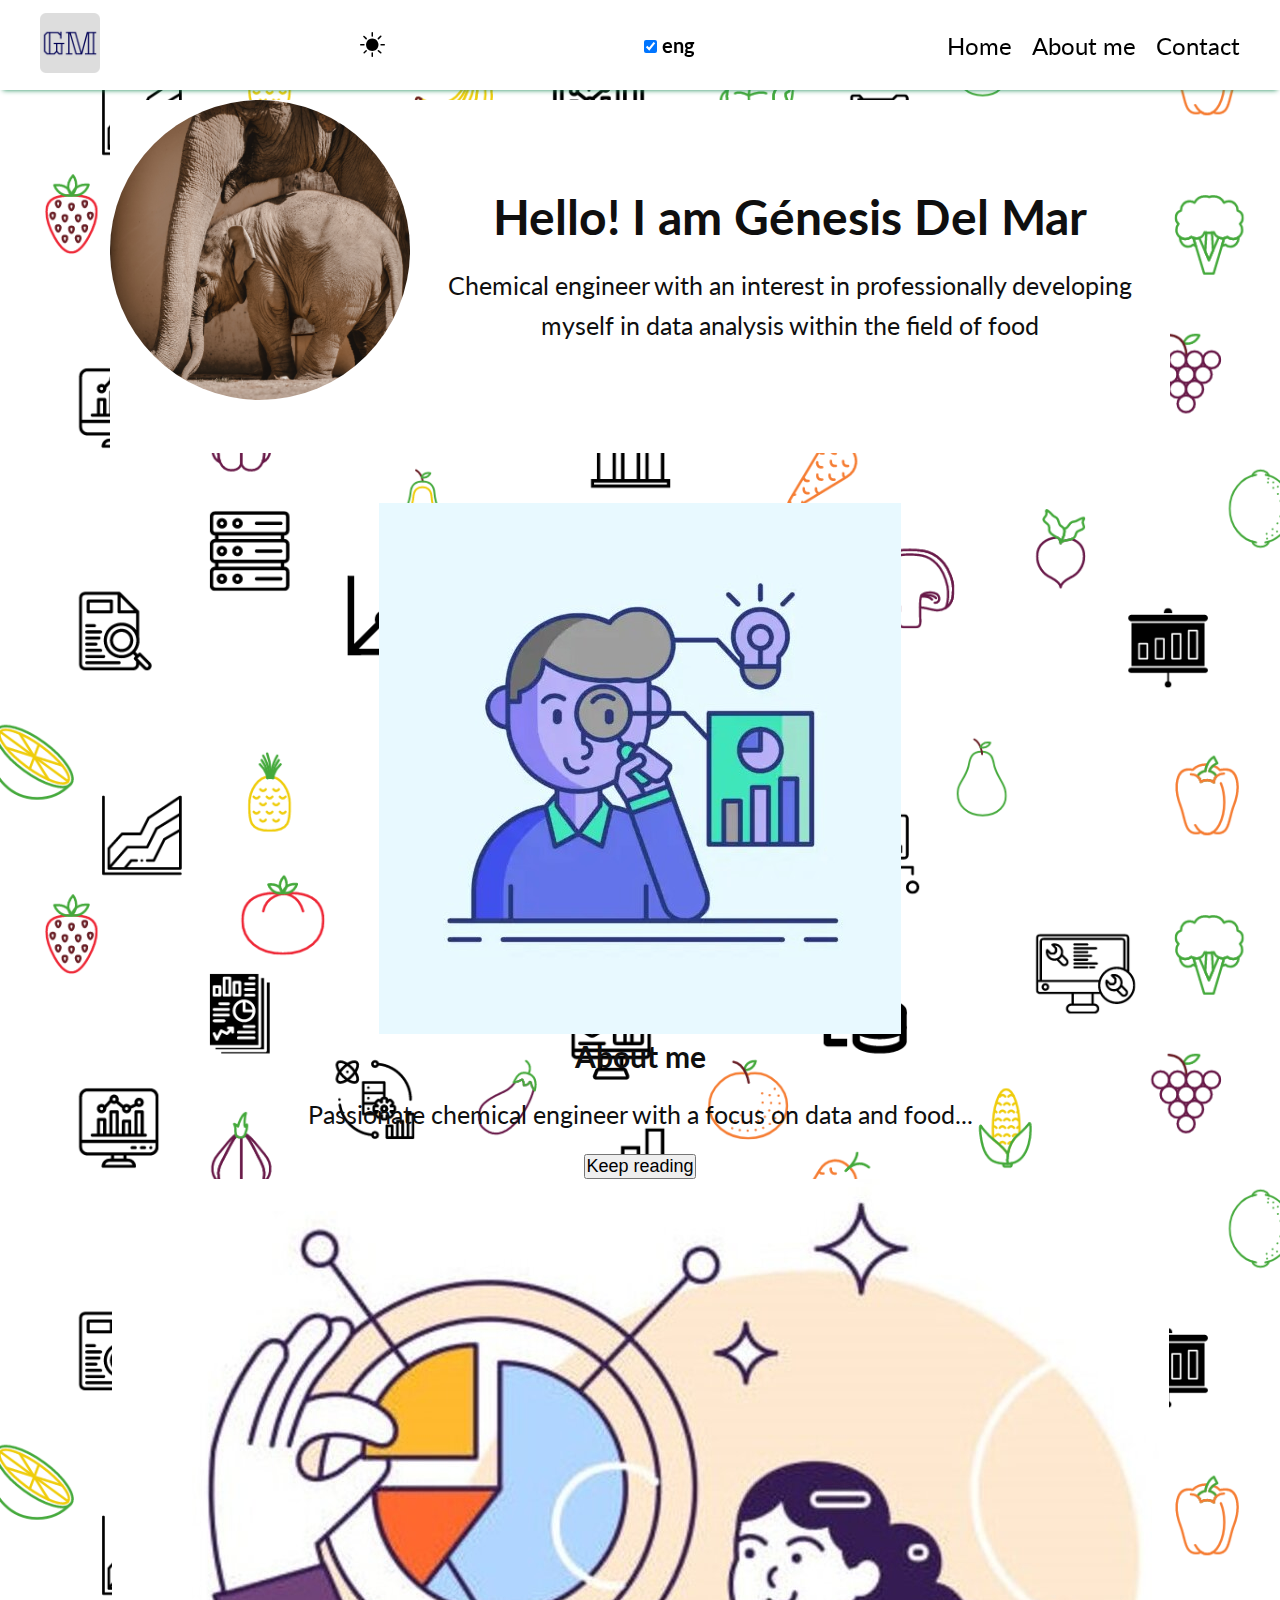
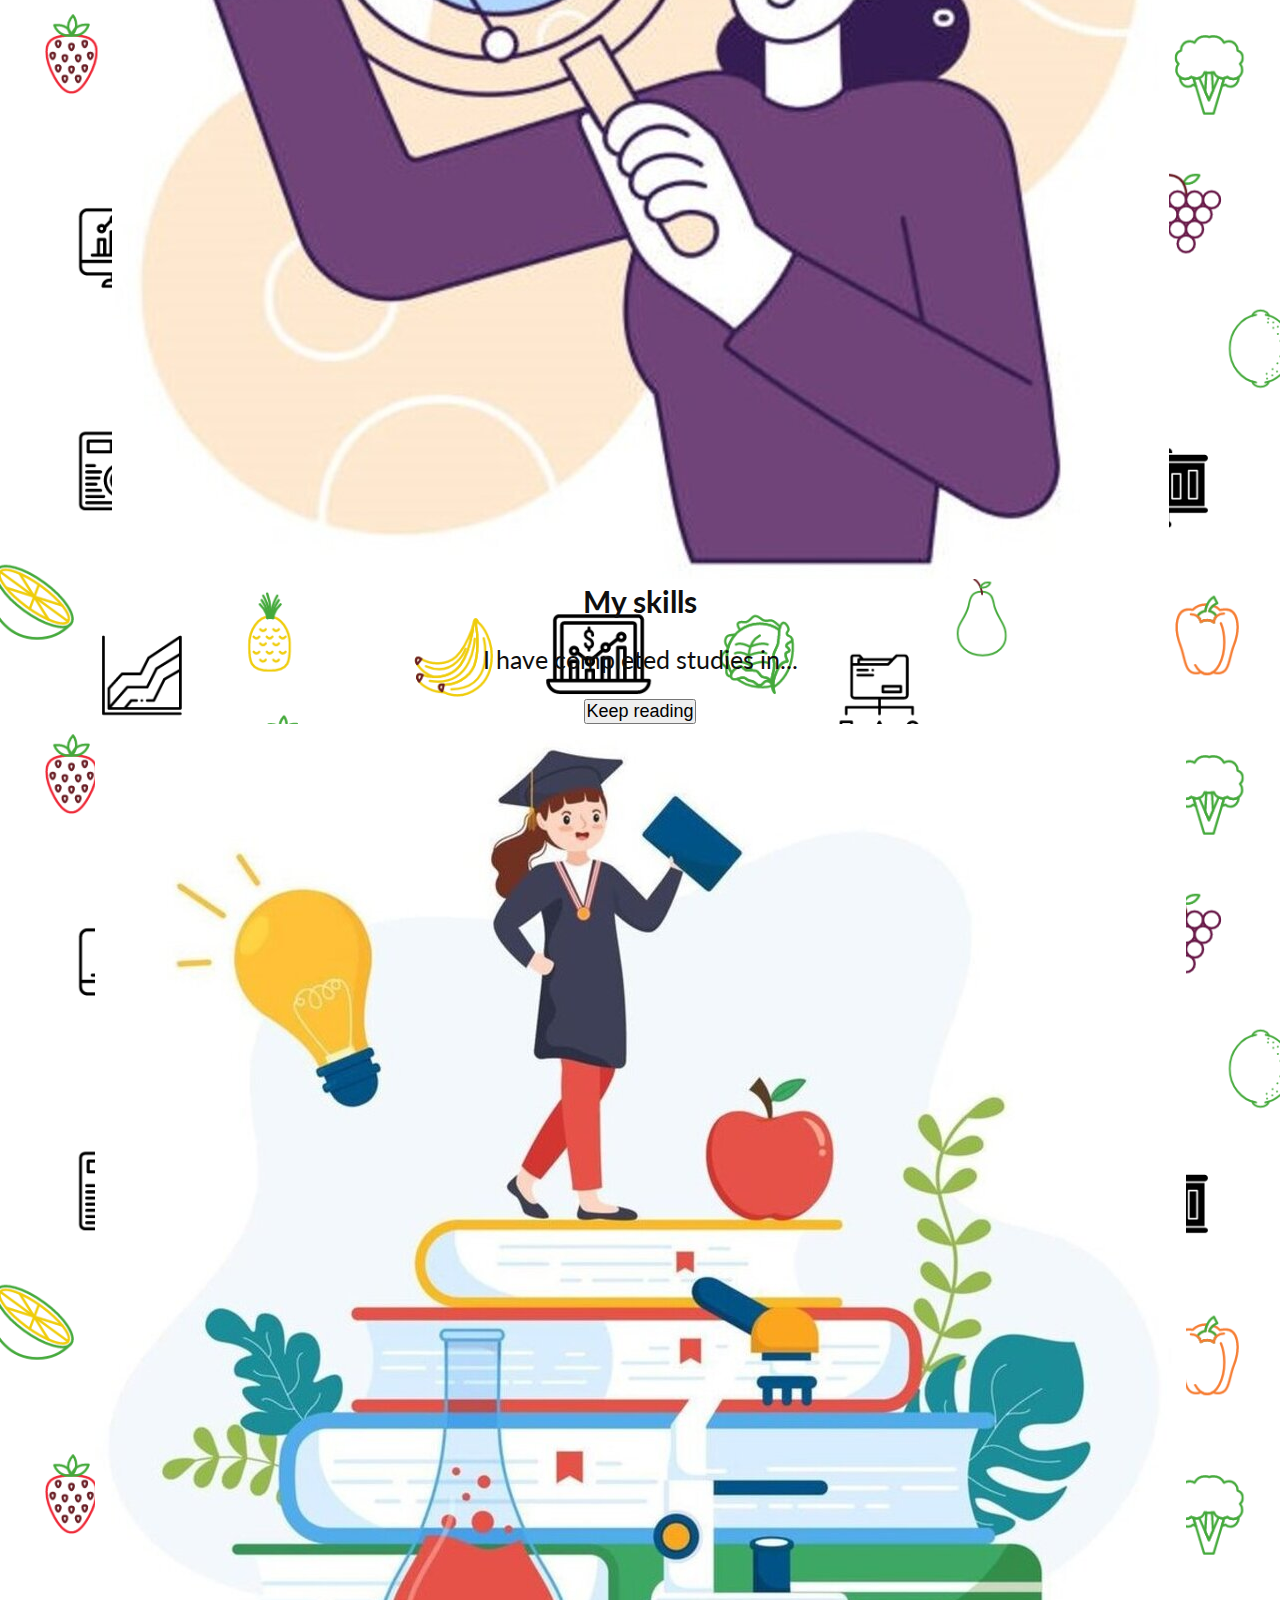
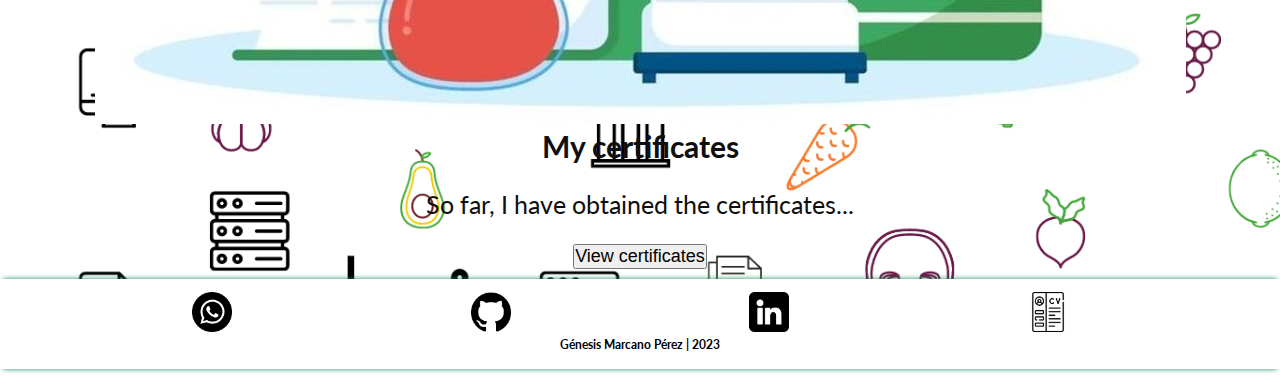
==== eng/index.html @ d4d33fe5 "first commit" ====
<!DOCTYPE html>
<html lang="eng">

<head>
    <meta charset="UTF-8">
    <meta http-equiv="X-UA-Compatible" content="IE=edge">
    <meta name="viewport" content="width=device-width, initial-scale=1.0">
    <title>Genesis Marcano</title>
    <link rel="shorcut icon" href="../img/ico-logo-gene.ico">
    <link rel="stylesheet" href="../css/styles.css">
    <link href="https://cdn.jsdelivr.net/npm/bootstrap@5.3.1/dist/css/bootstrap.min.css" rel="stylesheet"
        integrity="sha384-4bw+/aepP/YC94hEpVNVgiZdgIC5+VKNBQNGCHeKRQN+PtmoHDEXuppvnDJzQIu9" crossorigin="anonymous">
</head>

<body class="normal" data-bs-theme="light">

    <header>

        <a href="#home" aria-label="Go to the home section"><img src="../img/ico-logo-gene.png" alt="logo-gene"
                id="logo-header"></a>

        <button id="mode-btn">
            <i class="bi bi-moon-stars-fill" id="dark-mode"></i>
            <i class="bi bi-brightness-high-fill" id="light-mode"></i>
        </button>

        <div class="form-check form-switch" id="lang">
            <input id="lang-btn" name="lang-btn" class="form-check-input" type="checkbox" role="switch" checked>
            <label class="form-check-label lang-label" for="lang-btn">eng</label>
        </div>

        <button id="menu-btn">
            <i class="bi bi-list" id="open-menu"></i>
            <i class="bi bi-x" id="close-menu"></i>
        </button>

        <nav>
            <ul id="header-menu">
                <li class="header-list"><a href="#home">Home</a></li>
                <li class="header-list"><a href="#about-me">About me</a></li>
                <li class="header-list"><a href="#contact">Contact</a></li>
            </ul>
        </nav>

    </header>

    <main>

        <section id="home">
            <img src="../img/foto-perfil.jpg" alt="foto-perfil" id="profile-picture">
            <article class="content">
                <h1 class="h1-media">Hello! I am Génesis Del Mar</h1>
                <p>Chemical engineer with an interest in professionally developing myself in data analysis
                    within the field of food</p>
            </article>
        </section>

        <section id="about-me">
            <div class="container-md text-center" id="aboutme-section">
                <div class="row justify-content-center">
                    <div class="col-8 col-md-4 mb-3">
                        <div class="card text-center border border-success h-100">
                            <img src="../img/sobre_mi.jpg" class="card-img-top mx-auto p-2" alt="img sobre mi">
                            <div class="card-body align-middle">
                                <h5 class="card-title fw-semibold">About me</h5>
                                <p class="card-text">Passionate chemical engineer with a focus on data and food...
                                </p>
                                <button type="button" class="btn btn-light fw-semibold" id="button-aboutme1">Keep
                                    reading</button>
                            </div>
                        </div>
                    </div>

                    <div class="col-8 col-md-4 mb-3">
                        <div class="card text-center border border-success h-100">
                            <img src="../img/mis_habilidades.jpg" class="card-img-top mx-auto p-2"
                                alt="img mis habilidades">
                            <div class="card-body align-middle">
                                <h5 class="card-title fw-semibold">My skills</h5>
                                <p class="card-text ">I have completed studies in...</p>
                                <button type="button" class="btn btn-light fw-semibold" id="button-skills1">Keep
                                    reading</button>
                            </div>
                        </div>
                    </div>

                    <div class="col-8 col-md-4 mb-3">
                        <div class="card text-center border border-success h-100">
                            <img src="../img/mis_certificados.jpg" class="card-img-top mx-auto p-2"
                                alt="img mis certificados">
                            <div class="card-body align-middle">
                                <h5 class="card-title fw-semibold">My certificates</h5>
                                <p class="card-text">So far, I have obtained the certificates...</p>
                                <button type="button" class="btn btn-light fw-semibold" id="button-certificates">View
                                    certificates</button>
                            </div>
                        </div>
                    </div>
                </div>
            </div>

            <section class="popup" id="aboutme-card">
                <div class="card col-5 border border-success mt-5" style="width: 60vw">
                    <h5 class="card-header bg-success p-2 text-white fw-semibold">About me</h5>
                    <div class="card-body">
                        <p class="card-text">I am a chemical engineer with a deep interest in data analysis within the
                            field of food. My organization and attention to detail enable me to solve
                            problems effectively. In my free time, I enjoy drawing and watching series. Since my second
                            semester of engineering, I felt a passion for the food industry. Although I began a master's
                            degree in food engineering, I did not complete it. Nevertheless, my passion for this field
                            persists, and I am eager to showcase my skills and contribute to a food company</p>
                        <button type="button" class="btn btn-light fw-semibold back-button"
                            id="button-aboutme2">Back</button>
            </section>

            <section class="popup" id="skills-card">
                <div class="card col-5 border border-success mt-5" style="width: 60vw">
                    <h5 class="card-header bg-success p-2 text-white fw-semibold">My skills
                    </h5>
                    <div class="card-body">
                        <p class="card-text">I have successfully completed additional studies with a focus on:</p>
                        <ul class="top">
                            <li><img src="../img/ico-html.png" alt="logo-html" class="studies-ico"></li>
                            <li><img src="../img/ico-css.png" alt="logo-css" class="studies-ico"></li>
                            <li><img src="../img/ico-js.png" alt="logo-javascript" class="studies-ico"></li>
                            <li><img src="../img/ico-bootstrap.png" alt="logo-bootstrap" class="studies-ico"></li>
                            <li><img src="../img/ico-excel.png" alt="logo-excel" class="studies-ico"></li>
                        </ul>
                        <ul class="bottom">
                            <li><img src="../img/ico-python.png" alt="logo-python" class="studies-ico"></li>
                            <li><img src="../img/ico-postgre.png" alt="logo-postgre" class="studies-ico"></li>
                            <li><img src="../img/ico-django.png" alt="logo-django" class="studies-ico"></li>
                            <li><img src="../img/ico-github-color.png" alt="logo-github" class="studies-ico"></li>
                        </ul>
                        <br>
                        <button type="button" class="btn btn-light fw-semibold back-button"
                            id="button-skills2">Back</button>
                    </div>
                </div>
            </section>

            <section class="col-12 col-md-9 popup" id="certificates-card">
                <div id="carouselExampleIndicators" class="carousel slide mt-5">
                    <div class="carousel-indicators">
                        <button type="button" data-bs-target="#carouselExampleIndicators" data-bs-slide-to="0"
                            class="active" aria-current="true" aria-label="Slide 1"></button>
                        <button type="button" data-bs-target="#carouselExampleIndicators" data-bs-slide-to="1"
                            aria-label="Slide 2"></button>
                    </div>
                    <div class="carousel-inner">
                        <div class="carousel-item active">
                            <img src="../img/certificados/AI.jpeg" class="d-block certificates" alt="AI certificate">
                        </div>
                        <div class="carousel-item">
                            <img src="../img/certificados/English for developers course.jpeg"
                                class="d-block certificates" alt="english certificate">
                        </div>
                    </div>
                    <button class="carousel-control-prev" type="button" data-bs-target="#carouselExampleIndicators"
                        data-bs-slide="prev">
                        <span class="carousel-control-prev-icon" aria-hidden="true"></span>
                        <span class="visually-hidden">Previous</span>
                    </button>
                    <button class="carousel-control-next" type="button" data-bs-target="#carouselExampleIndicators"
                        data-bs-slide="next">
                        <span class="carousel-control-next-icon" aria-hidden="true"></span>
                        <span class="visually-hidden">Next</span>
                    </button>
                </div>
                <br>
                <div class="card-body">
                    <button type="button" class="btn btn-light fw-semibold back-button">Back</button>
                </div>
            </section>
        </section>

    </main>

    <footer id="contact">

        <ul id="contact-img-container">
            <li id="whatsapp"><a href="https://api.whatsapp.com/send?phone=56950452419" target="_blank"><img
                        src="../img/ico-whatsapp-negro.png" alt="icono-whatsapp" class="img-footer"></a></li>
            <li id="github"><a href="https://github.com/galmarcano" target="_blank"><img
                        src="../img/ico-github-negro.png" alt="icono-github" class="img-footer"></a></li>
            <li id="linkedin"><a href="https://www.linkedin.com/in/g%C3%A9nesis-marcano-p%C3%A9rez-49a25a9b/"
                    target="_blank"><img src="../img/ico-linkedin-negro.png" alt="icono-linkedin"
                        class="img-footer"></a>
            </li>
            <li id="cv"><a href="../img/cv-gene-eng.pdf" target="_blank"><img src="../img/ico-cv-negro.png"
                        alt="icono-curriculo" class="img-footer"></a></li>
        </ul>

        <h6 id="gene-marcano">Génesis Marcano Pérez | 2023</h6>

    </footer>

    <script src="../js/main-eng.js"></script>
    <script src="https://cdn.jsdelivr.net/npm/bootstrap@5.3.1/dist/js/bootstrap.bundle.min.js"
        integrity="sha384-HwwvtgBNo3bZJJLYd8oVXjrBZt8cqVSpeBNS5n7C8IVInixGAoxmnlMuBnhbgrkm"
        crossorigin="anonymous"></script>

</body>

</html>
---- css/styles.css ----
@import url('https://fonts.googleapis.com/css2?family=Belanosima:wght@400;600;700&family=Lato:wght@400;700&display=swap');
@import url("https://cdn.jsdelivr.net/npm/bootstrap-icons@1.10.5/font/bootstrap-icons.css");

* {
    box-sizing: border-box;
    margin: 0;
    padding: 0;
    scroll-behavior: smooth;
}

body.normal {
    font-family: 'Belanosima', sans-serif;
    font-family: 'Lato', sans-serif;
    color: #0f0f0f;
    font-size: 18px;
    background-image: url('../img/page_background.png');
    background-size: contain;
    background-repeat: repeat-y;
}

body.cards {
    font-family: 'Belanosima', sans-serif;
    font-family: 'Lato', sans-serif;
    color: #0f0f0f;
    font-size: 18px;
    background-image: url('../img/page_transp_background.png');
    background-size: contain;
    background-repeat: repeat-y;
}

header {
    display: flex;
    flex-direction: row;
    justify-content: space-between;
    align-items: center;
    width: 100%;
    box-shadow: 0px 3px 5px -3px #198754;
    background-color: white;
    height: 90px;
    position: fixed;
    top: 0;
    left: 0;
    z-index: 1;
    padding-left: 20px;
    padding-right: 20px;
}

#logo-header {
    width: 100%;
    max-width: 60px;
    margin-left: 20px;
}

label {
    color: black;
    font-weight: bold;
    font-size: 20px;
}

ul {
    display: flex;
    list-style: none;
    justify-content: space-around;
    padding-left: 0px;
    margin: 0px;

}

li {
    color: black;
    margin-right: 20px;
}

li a {
    color: black;
    text-decoration: none;
}

#menu-btn,
#mode-btn {
    background-color: transparent;
    border: 0;
    outline: 0;
    font-size: 25px;
    width: 40px;
    height: 60px;
}

#close-menu,
nav,
#dark-mode {
    display: none;
}

body.mobile-menu-active {
    overflow: hidden;
}

body.mobile-menu-active i#close-menu {
    display: block;
}

body.mobile-menu-active i#open-menu {
    display: none;
}

body.mobile-menu-active header {
    height: 150px;
    flex-wrap: wrap;
    align-items: flex-end;
    transition: height 0.3s;
}

body.mobile-menu-active div#lang {
    height: 40px;
    transition: height 0.3s;
}

body.mobile-menu-active nav {
    display: block;
    width: 100%;
    height: 50%;
}

body.mobile-menu-active ul#header-menu {
    flex-direction: column;
    align-items: flex-end;
    justify-content: space-around;
    height: 100%;
}


body.mode-active i#dark-mode {
    display: block;
}

body.mode-active i#light-mode {
    display: none;
}

body.mode-active header {
    background-color: black;
}

body.mode-active a {
    color: white;
}

body.mode-active label {
    color: white;
}

body.mode-active footer {
    background-color: black;
}

body.mode-active h6#gene-marcano {
    color: white;
}

body.mode-active section#home {
    background-color: #212529;
    color: white;
}

body.normal.mode-active {
    background-image: url('../img/page_background_dark_mode.png');
}

body.cards.mode-active {
    background-image: url('../img/page_transp_background_dark_mode.png');
}


main {
    max-width: 1200px;
    margin: auto;
    min-height: 100vh;
}

h1 {
    font-size: 36px;
}

p {
    line-height: 1.6;
    margin-top: 20px;
    margin-bottom: 20px;
}

#profile-picture {
    width: 100%;
    max-width: 300px;
    border-radius: 100%;
    margin-bottom: 5%;
}

#home,
#about-me {
    display: flex;
    flex-direction: column;
    justify-content: center;
    align-items: center;
    text-align: center;
}

#home {
    background-color: white;
    margin-top: 100px;
    background-size: 80%;
    margin-bottom: 50px;
    margin-left: 30px;
    margin-right: 30px;

}

#about-me {
    margin: 10px 2px;
}

img.studies-ico {
    width: 100%;
}

img.certificates {
    width: 100%;
}


.popup {
    opacity: 0;
    max-height: 0;
    overflow: hidden;
    transition: opacity 0.3s ease-in-out, height 0.3s ease-in-out;
}

.popup.active {
    opacity: 1;
    max-height: 1000px;
}


footer {
    display: flex;
    flex-direction: column;
    justify-content: center;
    background-color: white;
    color: black;
    height: 90px;
    box-shadow: 0px 3px 5px -3px #198754,
        0px -3px 5px -3px #198754;
}

#contact {
    margin-bottom: 20px;
}

#contact-img-container {
    justify-content: space-between;
    padding-left: 15%;
    padding-right: 15%;
}

.img-footer {
    width: 100%;
    max-width: 40px;
}

#gene-marcano {
    display: flex;
    flex-direction: row;
    justify-content: space-evenly;
    margin-bottom: 4px;
    font-weight: bold;
}


@media(min-width: 1024px) {
    #home {
        display: flex;
        flex-direction: row;
        justify-content: center;
        align-items: center;
        text-align: center;
        background-color: white;
        margin-top: 100px;
        background-size: 80%;
        margin-bottom: 50px;
        margin-left: 70px;
        margin-right: 70px;
    }

    .content {
        display: flex;
        flex-direction: column;
        align-items: center;
    }

    h1.h1-media {
        font-size: 48px;
    }

    p {
        font-size: 25px;
        margin: 20px;
    }

    #profile-picture {
        width: 100%;
        max-width: 300px;
    }

    .card-title,
    .card-header {
        font-size: 30px;
    }

    li {
        font-size: x-large;
    }

    #button-aboutme1,
    #button-skills1,
    #button-certificates,
    #button-aboutme2,
    #button-skills2 {
        font-size: large;
    }

    img.studies-ico {
        width: 100%;
        max-width: 70px;
    }

    #menu-btn {
        display: none;
    }

    nav {
        display: block;
    }

}
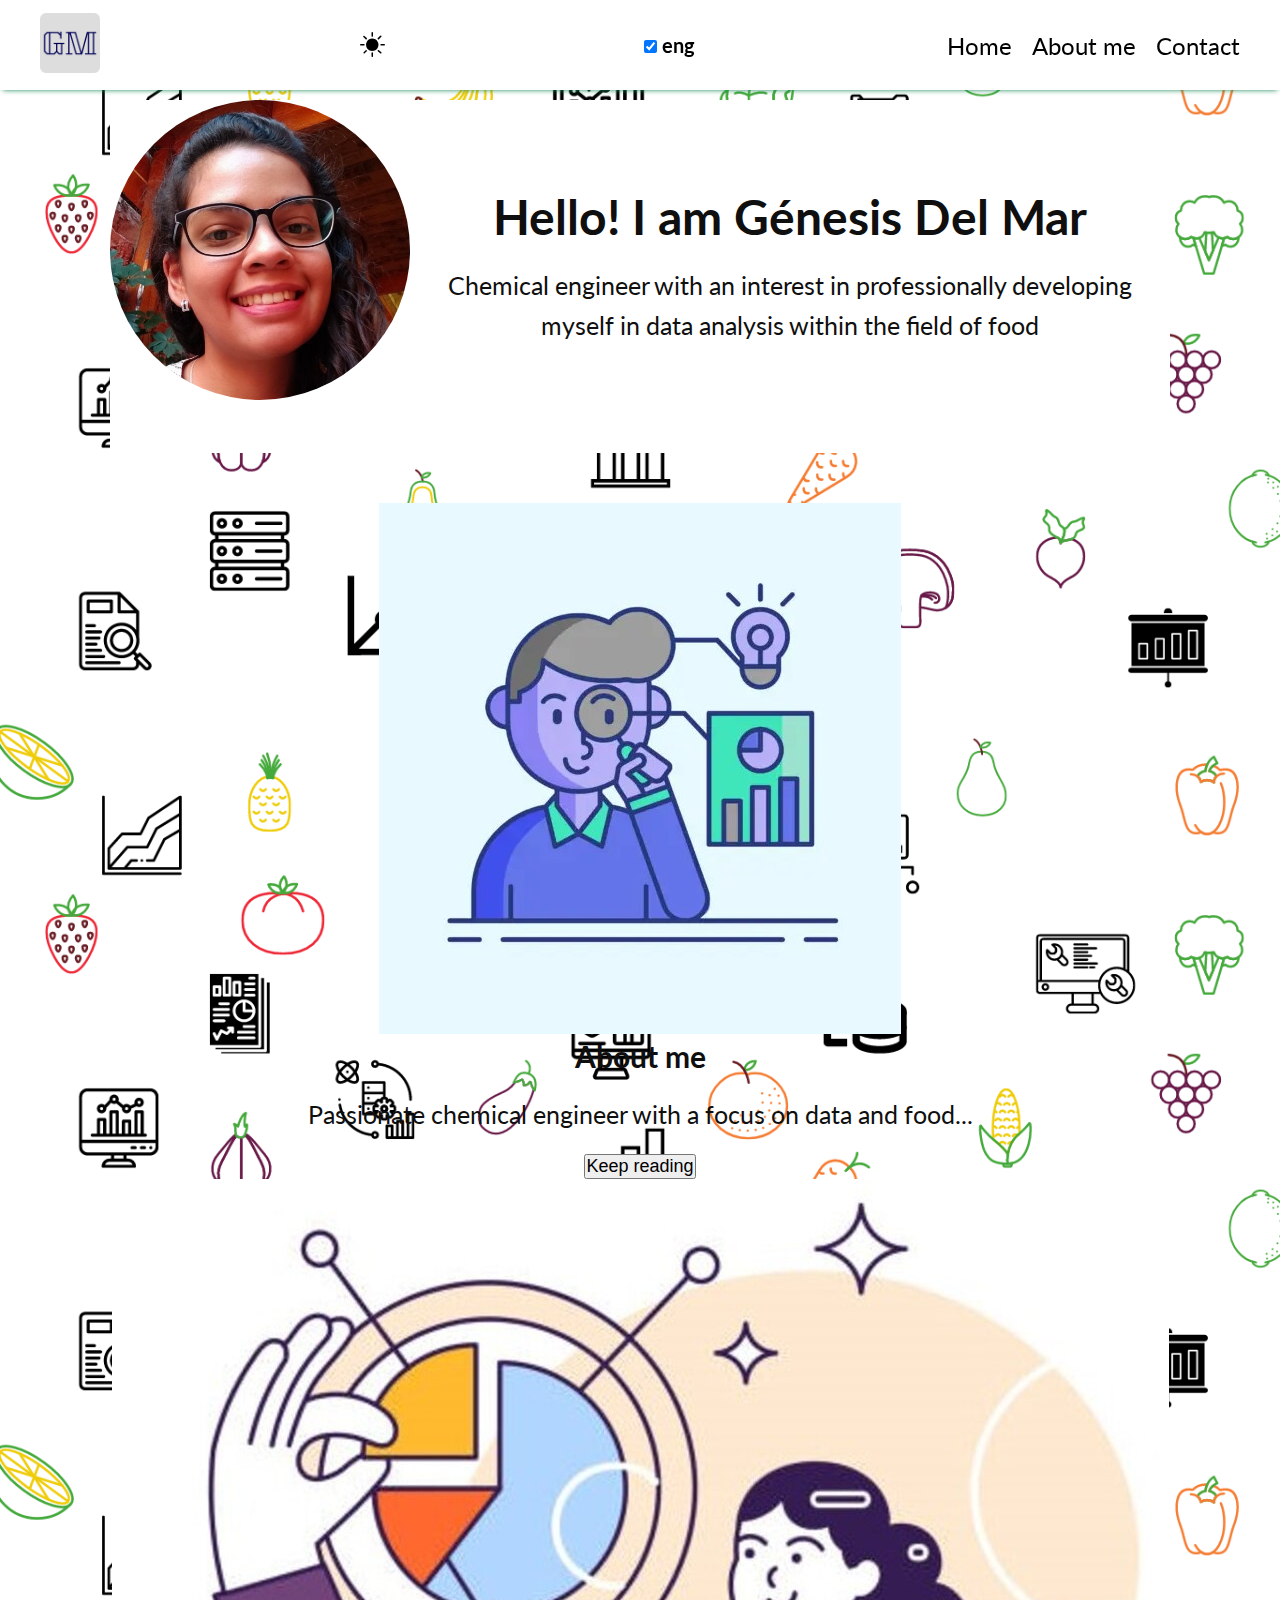
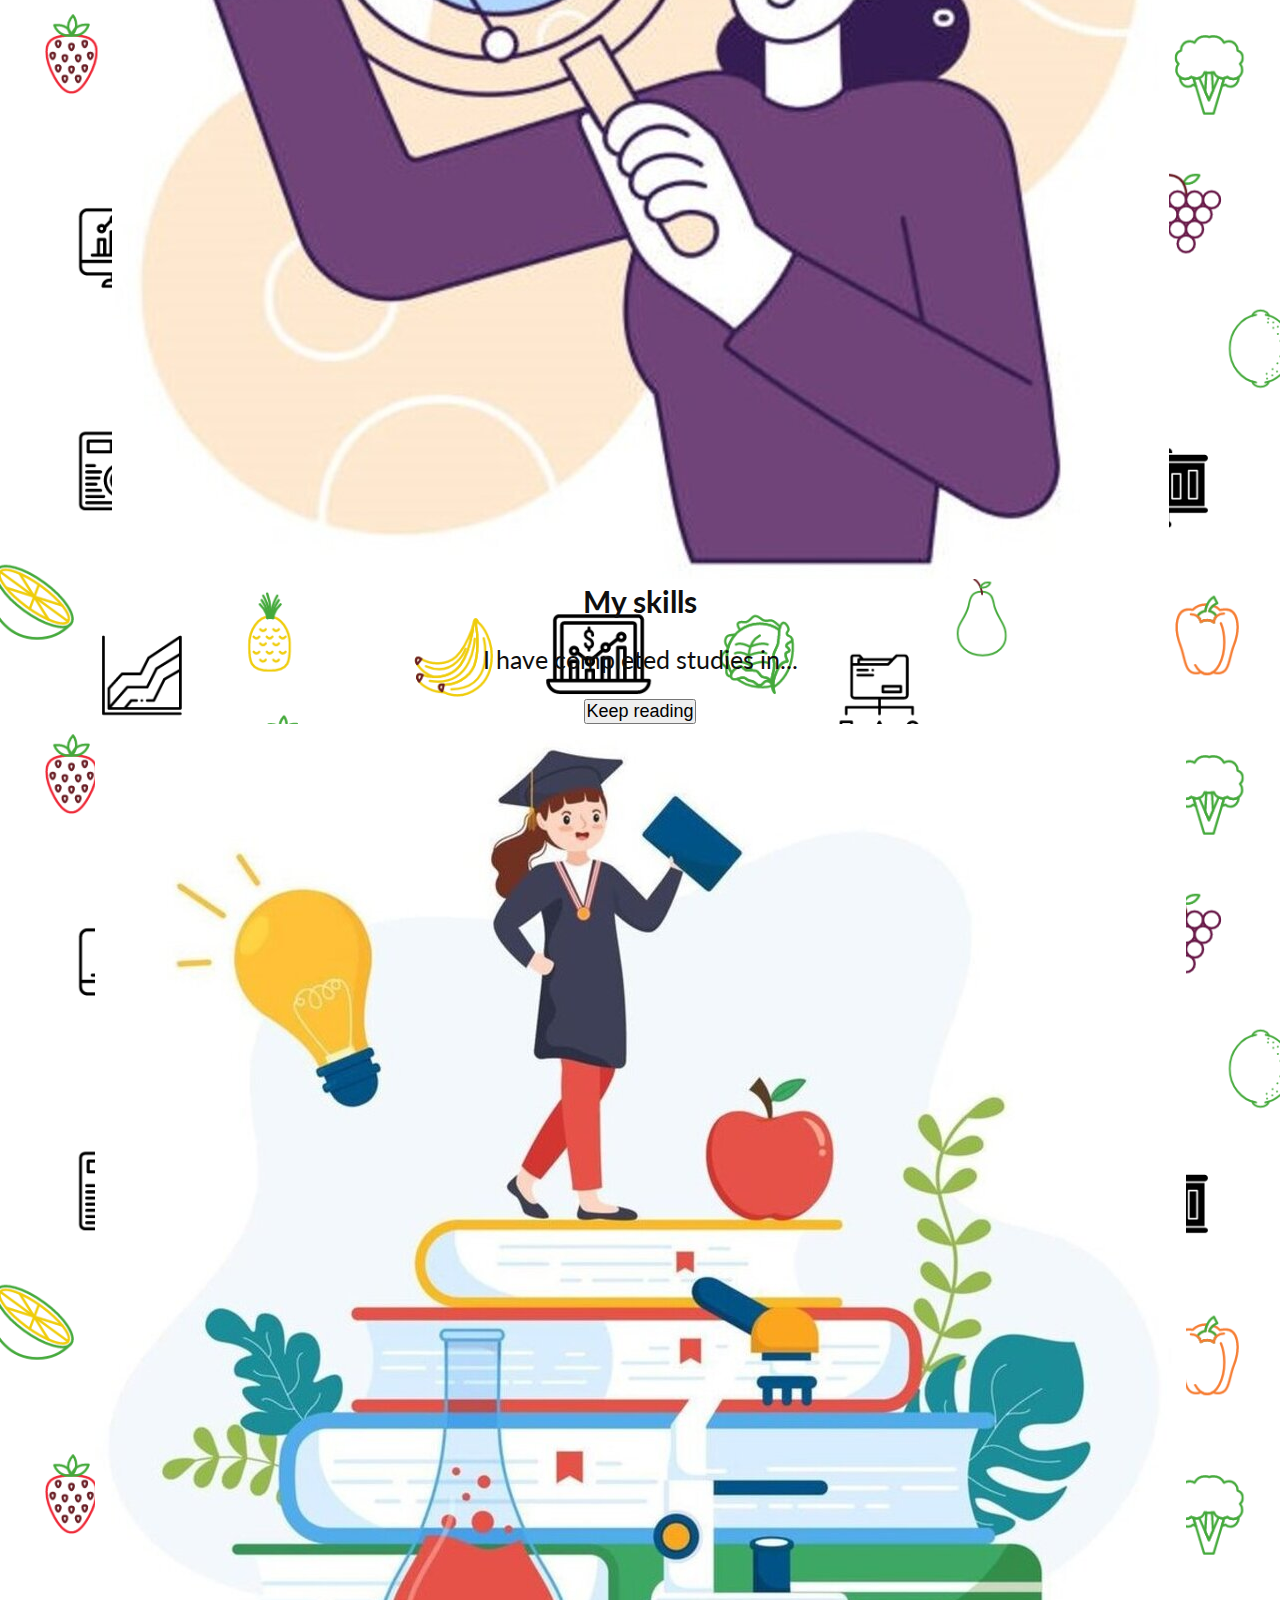
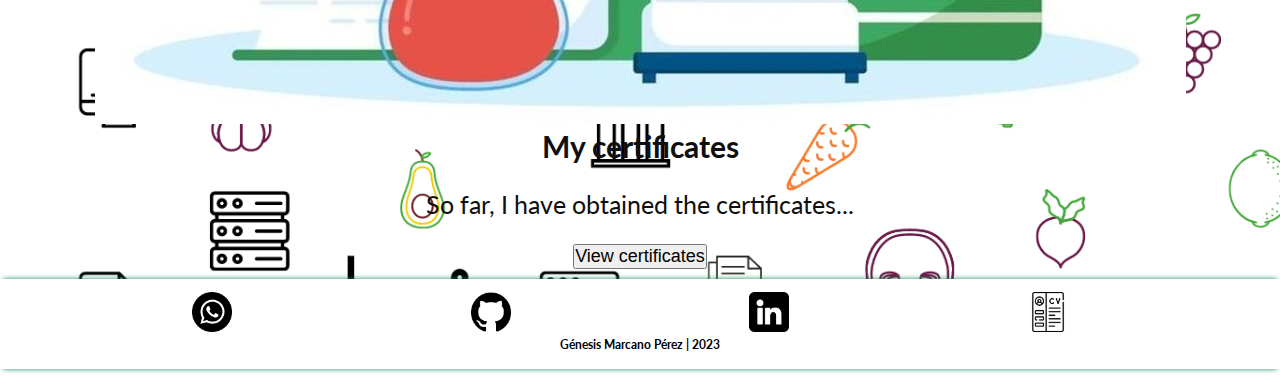
==== commit 626ac127: "resizing background" ====
--- a/eng/index.html
+++ b/eng/index.html
@@ -119,14 +119,12 @@
                     </h5>
                     <div class="card-body">
                         <p class="card-text">I have successfully completed additional studies with a focus on:</p>
-                        <ul class="top">
+                        <ul id="ico-studies-list">
                             <li><img src="../img/ico-html.png" alt="logo-html" class="studies-ico"></li>
                             <li><img src="../img/ico-css.png" alt="logo-css" class="studies-ico"></li>
                             <li><img src="../img/ico-js.png" alt="logo-javascript" class="studies-ico"></li>
                             <li><img src="../img/ico-bootstrap.png" alt="logo-bootstrap" class="studies-ico"></li>
                             <li><img src="../img/ico-excel.png" alt="logo-excel" class="studies-ico"></li>
-                        </ul>
-                        <ul class="bottom">
                             <li><img src="../img/ico-python.png" alt="logo-python" class="studies-ico"></li>
                             <li><img src="../img/ico-postgre.png" alt="logo-postgre" class="studies-ico"></li>
                             <li><img src="../img/ico-django.png" alt="logo-django" class="studies-ico"></li>
--- a/css/styles.css
+++ b/css/styles.css
@@ -24,7 +24,7 @@
     color: #0f0f0f;
     font-size: 18px;
     background-image: url('../img/page_transp_background.png');
-    background-size: contain;
+    background-size: cover;
     background-repeat: repeat-y;
 }
 
@@ -76,6 +76,26 @@
     text-decoration: none;
 }
 
+#ico-studies-list {
+    display: flex;
+    flex-wrap: wrap;
+    justify-content: flex-start;
+    padding: 0;
+}
+
+#ico-studies-list li {
+    flex: 1;
+    padding: 10px;
+    box-sizing: border-box;
+    margin: 0px;
+}
+
+.studies-ico {
+    width: 100%;
+    min-width: 50px;
+    max-width: 70px;
+}
+
 #menu-btn,
 #mode-btn {
     background-color: transparent;
@@ -215,11 +235,7 @@
 }
 
 #about-me {
-    margin: 10px 2px;
-}
-
-img.studies-ico {
-    width: 100%;
+    margin: 10px 5px;
 }
 
 img.certificates {
@@ -238,6 +254,7 @@
     opacity: 1;
     max-height: 1000px;
 }
+
 
 
 footer {
@@ -327,11 +344,6 @@
         font-size: large;
     }
 
-    img.studies-ico {
-        width: 100%;
-        max-width: 70px;
-    }
-
     #menu-btn {
         display: none;
     }
